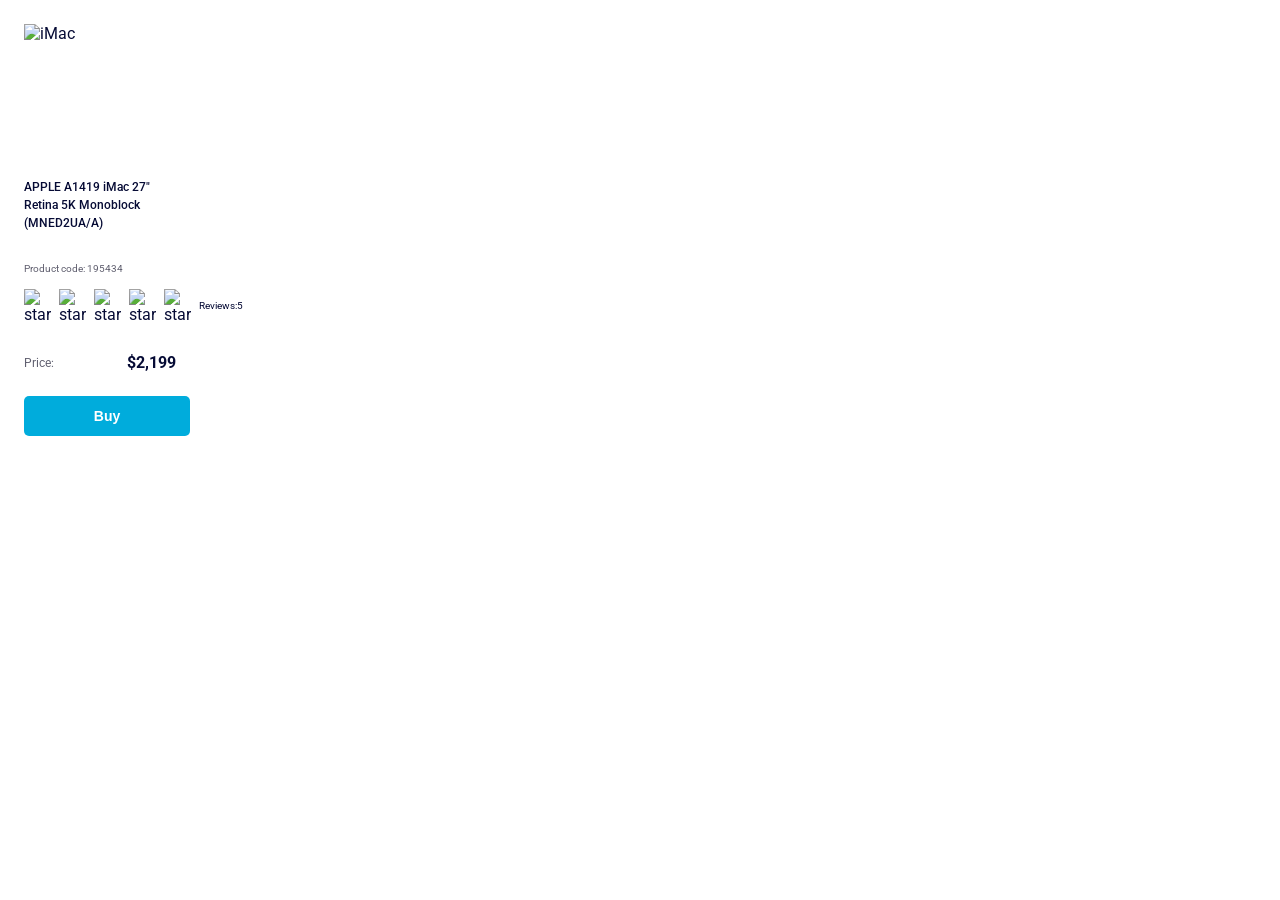
==== index.html @ 22518cbf "fix css path after moving index.html to root" ====
<!doctype html>
<html lang="en">
  <head>
    <meta charset="UTF-8" />
    <meta
      name="viewport"
      content="width=device-width, initial-scale=1.0"
    />
    <title>Product cards</title>
    <link
      rel="preconnect"
      href="https://fonts.googleapis.com"
    />
    <link
      rel="preconnect"
      href="https://fonts.gstatic.com"
      crossorigin="anonymous"
    />
    <link
      href="https://fonts.googleapis.com/css2?family=Roboto:ital,wght@0,100..900;1,100..900&display=swap"
      rel="stylesheet"
    />
    <link
      rel="stylesheet"
      href="./src/styles/index.css"
    />
  </head>
  <body>
    <div
      class="card"
      data-qa="card"
    >
      <img
        class="card__img"
        src="images/imac.jpeg"
        alt="iMac"
      />
      <div class="card__info">
        <h1 class="card__title">
          APPLE A1419 iMac 27" Retina 5K Monoblock (MNED2UA/A)
        </h1>
        <p class="card__code">Product code: 195434</p>
      </div>
      <div class="card__rating">
        <img
          src="images/star-active.svg"
          alt="star"
        />
        <img
          src="images/star-active.svg"
          alt="star"
        />
        <img
          src="images/star-active.svg"
          alt="star"
        />
        <img
          src="images/star-active.svg"
          alt="star"
        />
        <img
          src="images/star.svg"
          alt="star"
        />
        <span class="card__reviews">Reviews:5</span>
      </div>
      <div class="card__footer">
        <p class="card__comment">Price:</p>
        <span class="card__price">$2,199</span>
      </div>
      <button
        class="button"
        data-qa="hover"
      >
        Buy
      </button>
    </div>
  </body>
</html>
---- src/styles/index.css ----
* {
  box-sizing: border-box;
}

body {
  display: flex;
  font-family: Roboto, sans-serif;
  margin: 0;
  background: #fff;
  color: #060b35;
}

.card {
  width: 200px;
  padding: 24px;
  border-radius: 5px;
  display: flex;
  flex-direction: column;
  gap: 12px;
}

.card__info {
  display: flex;
  align-items: flex-start;
  flex-direction: column;
  gap: 12px;
  flex: 1;
}

.card__img {
  width: 160px;
  height: 134px;
}

.card__img img {
  width: 100%;
  height: 100%;
  object-fit: contain;
}

.card__title {
  font-size: 12px;
  font-weight: 500;
  line-height: 18px;
  color: #060b35;
}

.card__code {
  font-weight: 400;
  font-size: 10px;
  line-height: 14px;
  color: #616070;
}

.card__rating {
  display: flex;
  align-items: center;
  gap: 8px;
  width: 96px;
  height: 16px;
}

.card__reviews {
  font-weight: 400;
  font-size: 10px;
  line-height: 14px;
  color: #060b35;
}

.card__footer {
  display: flex;
  align-items: center;
  justify-content: space-between;
  margin-top: 16px;
}

.card__comment {
  font-weight: 400;
  font-size: 12px;
  line-height: 18px;
  color: #616070;
}

.card__price {
  font-weight: 700;
  font-size: 16px;
  line-height: 18px;
  color: #060b35;
}

.button {
  background-color: #00acdc;
  color: #fff;
  width: 166px;
  height: 40px;
  border-radius: 5px;
  font-weight: 700;
  font-size: 14px;
  line-height: 16px;
  border: 1px solid transparent;
  outline: none;
  cursor: pointer;
  transition: all 0.2s ease;
}

.button:hover {
  background-color: #fff;
  color: #00acdc;
  border-color: #00acdc;
}

/*# sourceMappingURL=index.css.map */
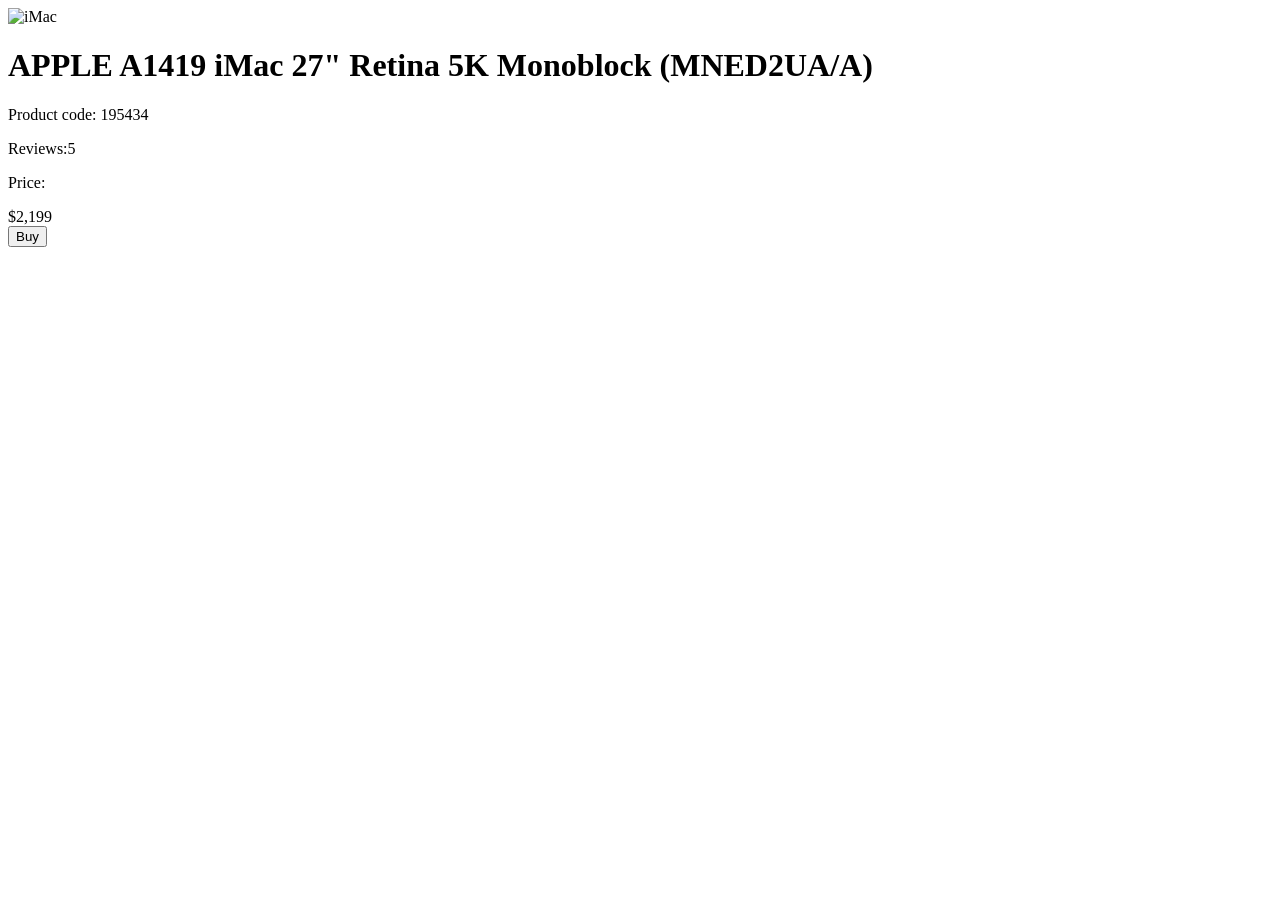
==== commit a8815739: "Add data-qa attributes and fix stars/reviews structure" ====
--- a/index.html
+++ b/index.html
@@ -22,7 +22,7 @@
     />
     <link
       rel="stylesheet"
-      href="./src/styles/index.css"
+      href="./src/styles/index.scss"
     />
   </head>
   <body>
@@ -32,7 +32,7 @@
     >
       <img
         class="card__img"
-        src="images/imac.jpeg"
+        src="./src/images/imac.jpeg"
         alt="iMac"
       />
       <div class="card__info">
@@ -42,27 +42,14 @@
         <p class="card__code">Product code: 195434</p>
       </div>
       <div class="card__rating">
-        <img
-          src="images/star-active.svg"
-          alt="star"
-        />
-        <img
-          src="images/star-active.svg"
-          alt="star"
-        />
-        <img
-          src="images/star-active.svg"
-          alt="star"
-        />
-        <img
-          src="images/star-active.svg"
-          alt="star"
-        />
-        <img
-          src="images/star.svg"
-          alt="star"
-        />
-        <span class="card__reviews">Reviews:5</span>
+        <div class="stars stars--4">
+          <span class="stars__star"></span>
+          <span class="stars__star"></span>
+          <span class="stars__star"></span>
+          <span class="stars__star"></span>
+          <span class="stars__star"></span>
+        </div>
+        <span class="stars__reviews">Reviews:5</span>
       </div>
       <div class="card__footer">
         <p class="card__comment">Price:</p>
